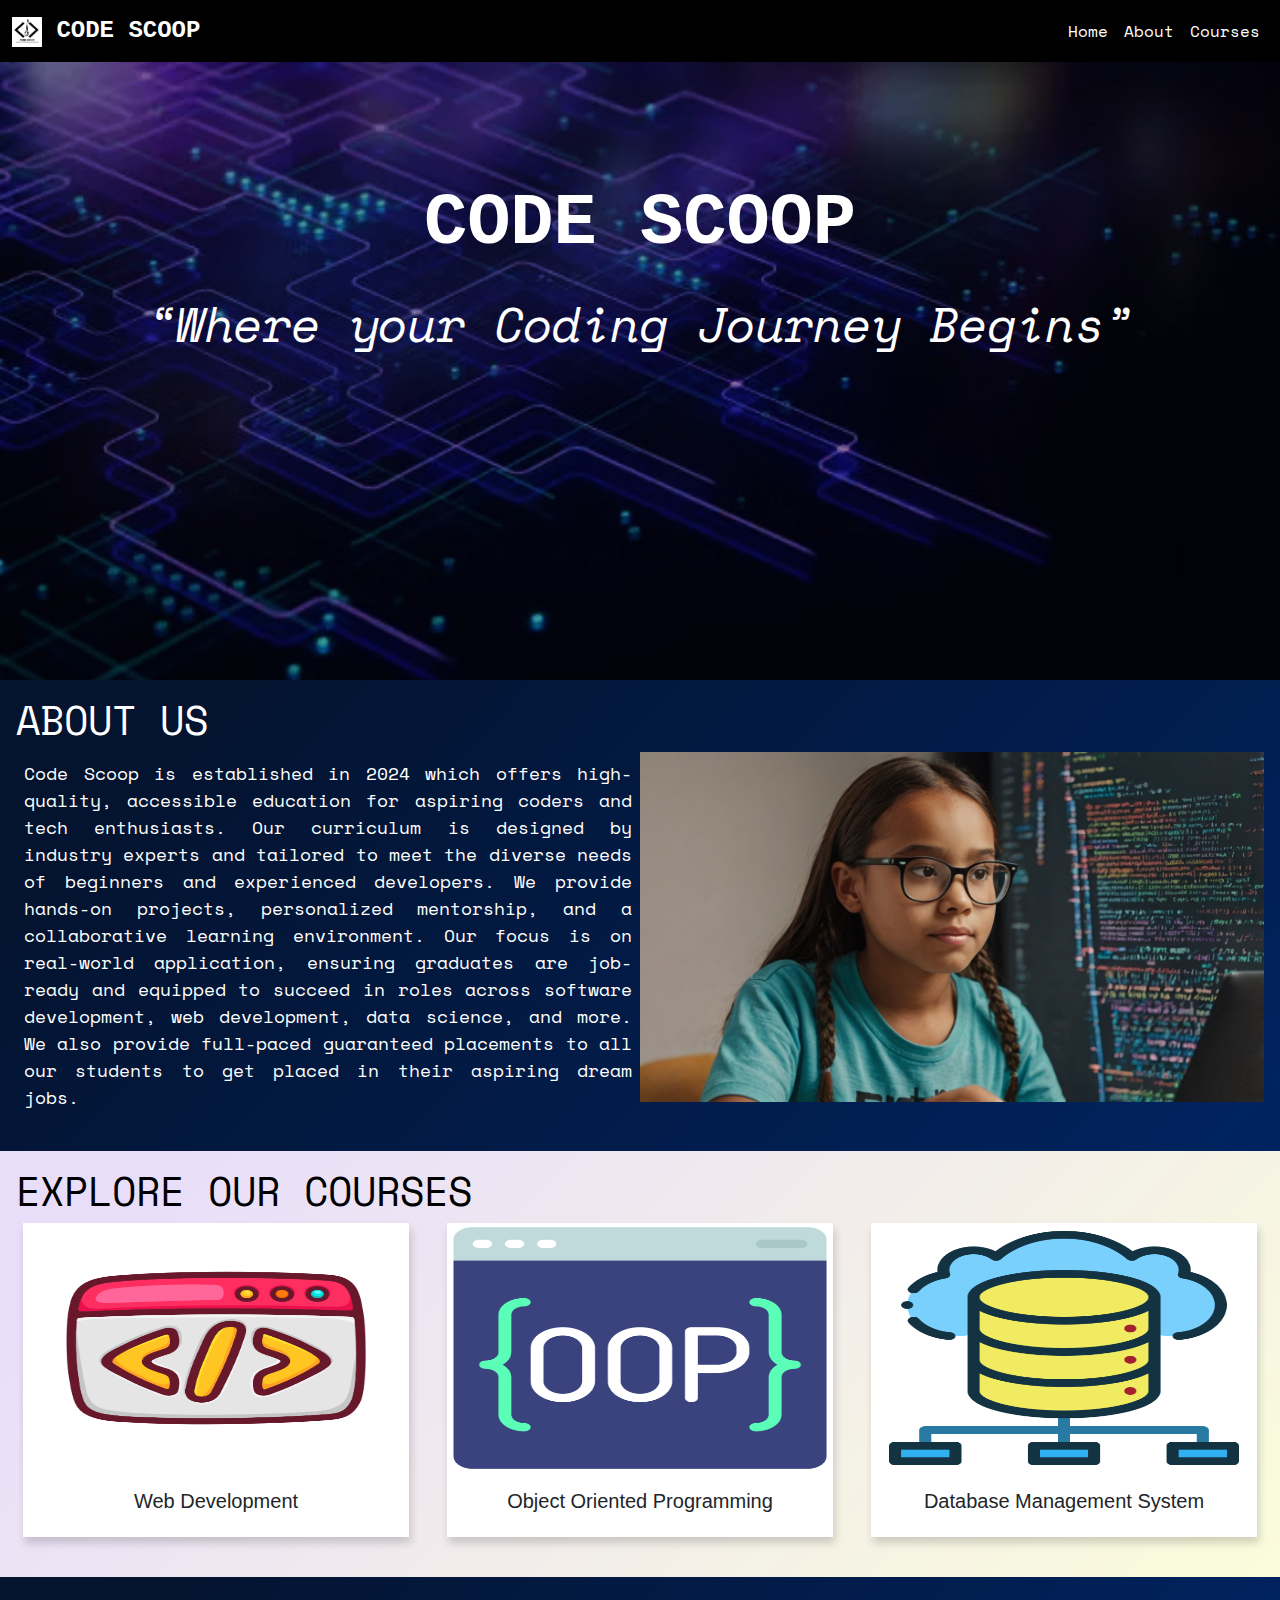
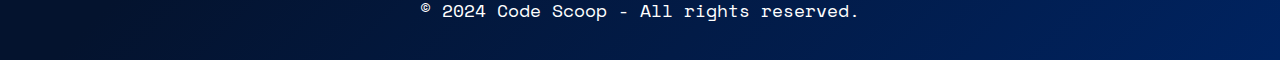
==== index.html @ 45367ae6 "first commit" ====
<!DOCTYPE html>
<html lang="en">
<head>
    <meta charset="UTF-8">
    <meta name="viewport" content="width=device-width, initial-scale=1.0">
    <title>Code Scoop - Home</title>
    <link rel="stylesheet" href="https://cdn.jsdelivr.net/npm/bootstrap-icons@1.11.3/font/bootstrap-icons.min.css">
    <link rel="stylesheet" href="https://cdnjs.cloudflare.com/ajax/libs/font-awesome/6.6.0/css/all.min.css" integrity="sha512-Kc323vGBEqzTmouAECnVceyQqyqdsSiqLQISBL29aUW4U/M7pSPA/gEUZQqv1cwx4OnYxTxve5UMg5GT6L4JJg==" crossorigin="anonymous" referrerpolicy="no-referrer" />
    <link rel="preconnect" href="https://fonts.googleapis.com">
    <link rel="preconnect" href="https://fonts.gstatic.com" crossorigin>
    <link href="https://fonts.googleapis.com/css2?family=Space+Mono:ital,wght@0,400;0,700;1,400;1,700&display=swap" rel="stylesheet">
    <link href="https://cdn.jsdelivr.net/npm/bootstrap@5.3.3/dist/css/bootstrap.min.css" rel="stylesheet" integrity="sha384-QWTKZyjpPEjISv5WaRU9OFeRpok6YctnYmDr5pNlyT2bRjXh0JMhjY6hW+ALEwIH" crossorigin="anonymous">
    <link rel="stylesheet" href="https://cdn.jsdelivr.net/npm/bootstrap-icons@1.3.0/font/bootstrap-icons.css">
    <link rel="stylesheet" href="https://cdnjs.cloudflare.com/ajax/libs/font-awesome/4.7.0/css/font-awesome.min.css">
  <link rel="stylesheet" href="style.css">
  <link rel="icon" type="image/x-icon" href="imgs/logo.png">
</head>
<body>
    <header>
        <nav class="navbar navbar-expand-lg fixed-top" data-bs-spy="scroll" data-bs-target="#navId">
            <div class="container-fluid">
              <a class="navbar-brand" href="index.html">
                <img src="imgs/logo.png" alt="Logo" width="30" height="30" class="d-inline-block align-text-top">
                CODE SCOOP</a>
              <button class="navbar-toggler" type="button" data-bs-toggle="collapse" style="border: none;"
              data-bs-target="#navbarNav" aria-controls="navbarNav" aria-expanded="false" aria-label="Toggle navigation">
                <span id="navbar-hamburger">
                  <i class="fa fa-bars" style="color: white;"></i>
                </span>
                <span id="navbar-close" style="display: none;">
                  <i class="fa fa-close" style="color: white;" ></i>
                </span>
              </button>
              <div class="collapse navbar-collapse" id="navbarNav">
                <ul class="navbar-nav nav-pills ms-auto" style="justify-content:end;">
                  <li class="nav-item">
                    <a class="nav-link active" href="#home">Home</a>
                  </li>
                  <li class="nav-item">
                    <a class="nav-link" href="#about">About</a>
                  </li>
                  <li class="nav-item">
                    <a class="nav-link" href="#courses">Courses</a>
                  </li>
                </ul>
              </div>
            </div>
          </nav>
    </header>
    
<div class="main" data-bs-spy="scroll" data-bs-target="#simple-list-example"
data-bs-offset="0" data-bs-smooth-scroll="true" class="scrollspy-example" tabindex="0">

    <section id="home">
      <div class="hero__section_container">
        <h1 class="display-2 fw-bold">CODE SCOOP</h1>
        <p class="display-5 fst-italic"><q>Where your Coding Journey Begins</q></p>
        
    </div>
    </section>

    <section id="about" class="p-3">
      <h1>ABOUT US</h1>
      <div class="ab1">
        <div class="ab2 p-2">
            <p>
              Code Scoop is established in 2024 which offers high-quality, accessible education for aspiring coders and tech enthusiasts.
              Our curriculum is designed by industry experts and tailored to meet the diverse needs of beginners and experienced developers. 
              We provide hands-on projects, personalized mentorship, and a collaborative learning environment. Our focus is on real-world 
              application, ensuring graduates are job-ready and equipped to succeed in roles across software development, web development, 
              data science, and more. We also provide full-paced guaranteed placements to all our students to get placed in their aspiring 
              dream jobs.      
            </p>
        </div>
        <div class="ab3 ">
            <img src="imgs/coding girl.jpg" width="100%" height="auto" alt="coding-girl">
        </div>
      </div>
    </section>

    <section id="courses" class="p-3">
      <h1>EXPLORE OUR COURSES</h1>
      <div class="row row-cols-1 row-cols-md-3 g-4">
        <div class="col">
          <div class="card">
          <img src="imgs/web-development.png" alt="web development">
                <div class="card-body">
                  <h5 class="card-title">Web Development</h5>
                </div>
              </div>
      </div>
    
      <div class="col">
        <div class="card">
          <img src="imgs/oops.png" alt="oops">
          <div class="card-body">
            <h5 class="card-title">Object Oriented Programming</h5>
          </div>
        </div>
      </div> 
    
      <div class="col">
        <div class="card">
          
          <img src="imgs/database.png" alt="dbms">
          <div class="card-body">
            <h5 class="card-title">Database Management System</h5>
          </div>
        </div>
      </div>
     
    </div>
    <br>
    
    </section>

   

    <footer class="fw-medium fs-4">
        <p>© 2024 Code Scoop - All rights reserved.</p>
    </footer>
</div>

<script src="script.js"></script>
<script src="https://cdn.jsdelivr.net/npm/bootstrap@5.3.3/dist/js/bootstrap.bundle.min.js" integrity="sha384-YvpcrYf0tY3lHB60NNkmXc5s9fDVZLESaAA55NDzOxhy9GkcIdslK1eN7N6jIeHz" crossorigin="anonymous"></script>
<script src="https://ajax.googleapis.com/ajax/libs/jquery/3.7.1/jquery.min.js"></script>
<script src="https://code.jquery.com/jquery-3.7.1.min.js" integrity="sha256-/JqT3SQfawRcv/BIHPThkBvs0OEvtFFmqPF/lYI/Cxo=" crossorigin="anonymous"></script>


</body>
</html>
---- style.css ----
body {
    margin: 0;
    padding: 0;
    background-color: #ffffff;
}

.navbar{
    background-color: #000;
}

.navbar-toggler:focus{
   border: none;
}


.navbar-toggler:active{
   border: none;
}

.navbar-brand{
    color: #ffffff;
    font-size: 24px;
    font-family:'Courier New', Courier, monospace;
    font-weight:bold;
}
.navbar-brand:hover{
    color: #ffffff;
}

.navbar .navbar-nav .nav-link{
    color: #ffffff;  
    background-color: #000000; 
    font-family: "Space Mono", monospace;
}

.navbar .navbar-nav .nav-link:hover{
    color: #ffffff;
    text-decoration: underline;
}

.navbar .navbar-nav .nav-link:active{
    color: #ffffff;
    background-color: #000000;
    text-decoration: underline;
}

.main{
    margin-top: 50px;
}

footer {
    color: #ffffff;
    background-image: linear-gradient(135deg, #04132e 10%, #002360 100%);
    text-align: center;
    padding: 20px;
    font-family: 'Trebuchet MS', 'Lucida Sans Unicode', 'Lucida Grande', 'Lucida Sans', Arial, sans-serif;
}

#courses,#contact{
    background-image: linear-gradient(135deg, #e9defa 10%, #fbfcdb 100%);
    color: #000000;
}

#home{
    background: url("imgs/header_bg.jpeg");
    background-size: cover;
    background-position: center;
    color:white;
    min-height: 70vh;
    font-family: "Space Mono", monospace;
    font-weight: 400;
}

#about, #testimonials{
    background-image: linear-gradient(135deg, #04132e 10%, #002360 100%);
    color: #fff;
}

.header_bg{
    width: 100%;
    height: 10%;
}

.hero__section_container{
    display:flex;
    flex-direction: column;
    align-items: center;
    justify-content: center;
    gap:20px;
    height: 450px;
}

.hero__section_container h1{
    font-family:'Courier New', Courier, monospace;
}

.hero__section_container button{
    height: 50px;
    padding: 12px;
    border: none;
    background-color: #093e99;
    color: #ffffff;
}

.hero__section_container button:hover{
    height: 50px;
    padding: 12px;
    border: none;
    background-color: #001232d6;
    border: #ffffff 2px solid;
    color: antiquewhite;
}

h1{
    font-family: "Space Mono", monospace;
    font-weight: 400;
}

.ab1{
    width: 100%;
    display: flex;
    flex-wrap: wrap;
}

.ab2{
    width: 50%;
    text-align: justify;
    font-size: 20px;
    font-family: "Space Mono", monospace;
    border:none;
}

.ab3{
    width: 50%;
    border:none;
}

#courses .col:hover{
    transform: scale(1.05);
    cursor: pointer;
}

.cr{
    color: #0a0316; 
    text-decoration: none;
    text-align: center;
}
    
.cr:hover{
    color: #0a0316; 
    text-decoration: underline;
}
    
#courses .card{
border: none;
}

#courses .card img{
    width: 100%;
    height: 250px;
    display: flex;
    align-items: center;
    justify-content: center;
}

p{
    font-size: 18px;
    font-family: "Space Mono", monospace;
}

#testimonials .carousel .card {
    border: none;
}

#testimonials .carousel .card .card-text{
    font-family: 'Trebuchet MS', 'Lucida Sans Unicode', 'Lucida Grande', 'Lucida Sans', Arial, sans-serif;
    text-align: justify;
}

#courses .card h5{
    font-family:"Work Sans", sans-serif;
    text-align: center;
    font-weight:lighter;
}

address{
    color: #000000;
}

form{
    border: none;
    padding: 25px;
    width: 100%;
    margin:auto;
}

.cn{
    width: 100%;
    display: flex;
    justify-content: space-between;
}

textarea{
    height: 150px;
    margin-bottom: 10px;
}

.cn input{
    width: 50%;
}

.social p{
    text-align: left;
}

#send_btn{
    background-color: rgb(1, 3, 55);
    color:white;
    border: none;
    width: 150px;
    height: 45px;
    border-radius: 5px;
    font-weight: 400;
    align-items: end;
    }
    
    #send_btn:hover{
    background-color: rgb(9, 12, 99);
    color:white;
    border: none;
    width: 150px;
    height: 45px;
    border-radius: 5px;
    font-weight: 400;
    }


input,textarea{
    width: 100%;
    padding: 12px 20px;
    margin: 15px 5px;
    border-radius: 10px;
    outline: none;
    border: none;
}

 a .bi{
    font-size: 1.5rem;
    cursor: pointer;
    color: #000;
 }

 .carousel-inner {
    padding: 1em;
  }
  .card {
    margin: 0 0.5em;
    border-radius: 0;
    box-shadow: 2px 6px 8px 0 rgba(22, 22, 26, 0.18);
    font-size: 0.9em;
  }
  
  .carousel-control-prev,
  .carousel-control-next {
    width: 6vh;
    height: 6vh;
    background-color: #e1e1e1;
    border-radius: 50%;
    top: 50%;
    transform: translateY(-50%);
    opacity: 0.5;
  }
  .carousel-control-prev:hover,
  .carousel-control-next:hover {
    opacity: 0.8;
  }

  .carousel-inner {
    padding: 1em;
  }


@media (max-width:1024px){
    .ab1{
        flex-direction: column;
    }

    .ab2{
        width: 100%;
        text-align: justify;
        border:none;
    }
    
    .ab3{
        width: 100%;
        border:none;
    }

    .cn{
        flex-direction: column;
    }

    .cn input{
        width:100%;
    }

    #send_btn{
        background-color: rgb(1, 3, 55);
        color:white;
        border: none;
        width: 100%;
        height: 45px;
        border-radius: 5px;
        font-weight: 400;
        align-items: end;
        margin-bottom: 20px;
        }
        
        #send_btn:hover{
        background-color: rgb(9, 12, 99);
        color:white;
        border: none;
        width: 100%;
        height: 45px;
        border-radius: 5px;
        font-weight: 400;
        }

        input,textarea{
            width: 100%;
            padding: 12px 20px;
            margin: 18px 5px;
            border-radius: 10px;
            outline: none;
            border: none;
            
        }
      
        #contact{
            flex-direction: column-reverse;
        }
}


.img-wrapper {
    max-width: 100%;
    height: 65vw;
    display: flex;
    justify-content: center;
    align-items: flex-start;
  }
  img {
    max-width: 100%;
    max-height: 100%;
  }


  @media screen and (min-width: 576px) {

    .img-wrapper {
      height: 21vw;
    }
    .carousel-inner {
        display: flex;
        width: 90%;
        margin-inline: auto;
        padding: 1em 0;
        overflow: hidden;
      }
      .carousel-item {
        display: block;
        margin-right: 0;
        flex: 0 0 calc(100% / 2);
      }
  }
  
  
  @media screen and (min-width: 1024px) {
    .carousel-item {
      display: block;
      margin-right: 0;
      flex: 0 0 calc(100% / 3);
    }
  }
  .carousel .card {
    margin: 0 0.5em;
    border: 0;
  }
  
  .carousel-control-prev,
  .carousel-control-next {
    width: 3rem;
    height: 3rem;
    background-color: grey;
    border-radius: 50%;
    top: 50%;
    transform: translateY(-50%);
  }
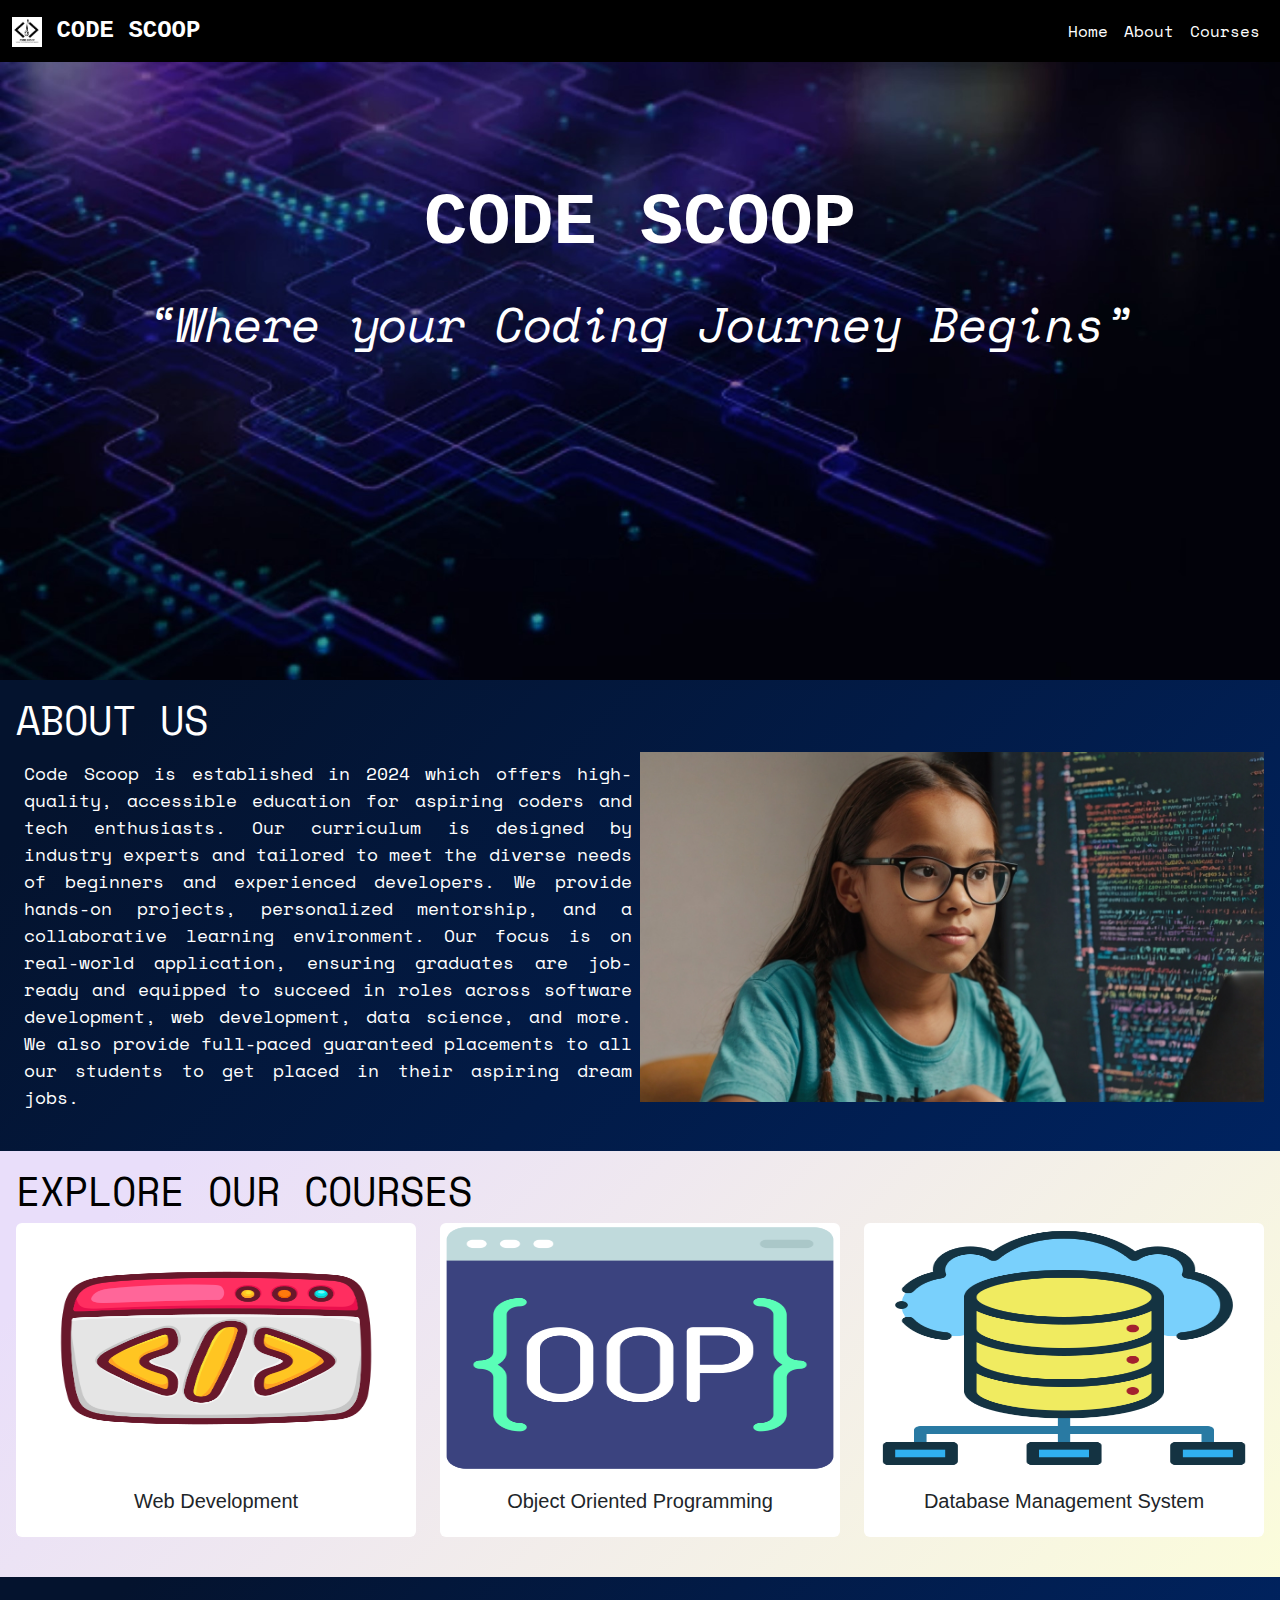
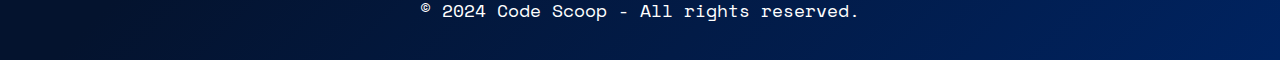
==== commit f3f377a5: "first commit" ====
--- a/index.html
+++ b/index.html
@@ -81,7 +81,9 @@
     <section id="courses" class="p-3">
       <h1>EXPLORE OUR COURSES</h1>
       <div class="row row-cols-1 row-cols-md-3 g-4">
-        <div class="col">
+ 
+        <!-- web -->
+         <div class="col" data-bs-toggle="modal" data-bs-target="#exampleModal">
           <div class="card">
           <img src="imgs/web-development.png" alt="web development">
                 <div class="card-body">
@@ -89,7 +91,24 @@
                 </div>
               </div>
       </div>
+
+      <div class="modal fade" id="exampleModal" tabindex="-1" aria-labelledby="exampleModalLabel" aria-hidden="true">
+        <div class="modal-dialog">
+          <div class="modal-content">
+            <div class="modal-header">
+              <h1 class="modal-title fs-5" id="exampleModalLabel1">Modal title</h1>
+              <button type="button" class="btn-close" data-bs-dismiss="modal" aria-label="Close"></button>
+            </div>
+            <div class="modal-body">
+              ...
+            </div>
+      
+          </div>
+        </div>
+      </div>
     
+
+        <!-- oops-->
       <div class="col">
         <div class="card">
           <img src="imgs/oops.png" alt="oops">
@@ -99,9 +118,10 @@
         </div>
       </div> 
     
+
+        <!--dbms -->
       <div class="col">
         <div class="card">
-          
           <img src="imgs/database.png" alt="dbms">
           <div class="card-body">
             <h5 class="card-title">Database Management System</h5>
@@ -113,8 +133,6 @@
     <br>
     
     </section>
-
-   
 
     <footer class="fw-medium fs-4">
         <p>© 2024 Code Scoop - All rights reserved.</p>
--- a/style.css
+++ b/style.css
@@ -56,10 +56,11 @@
     font-family: 'Trebuchet MS', 'Lucida Sans Unicode', 'Lucida Grande', 'Lucida Sans', Arial, sans-serif;
 }
 
-#courses,#contact{
+#courses{
     background-image: linear-gradient(135deg, #e9defa 10%, #fbfcdb 100%);
     color: #000000;
 }
+
 
 #home{
     background: url("imgs/header_bg.jpeg");
@@ -71,7 +72,7 @@
     font-weight: 400;
 }
 
-#about, #testimonials{
+#about{
     background-image: linear-gradient(135deg, #04132e 10%, #002360 100%);
     color: #fff;
 }
@@ -140,17 +141,7 @@
     cursor: pointer;
 }
 
-.cr{
-    color: #0a0316; 
-    text-decoration: none;
-    text-align: center;
-}
-    
-.cr:hover{
-    color: #0a0316; 
-    text-decoration: underline;
-}
-    
+
 #courses .card{
 border: none;
 }
@@ -168,231 +159,8 @@
     font-family: "Space Mono", monospace;
 }
 
-#testimonials .carousel .card {
-    border: none;
-}
-
-#testimonials .carousel .card .card-text{
-    font-family: 'Trebuchet MS', 'Lucida Sans Unicode', 'Lucida Grande', 'Lucida Sans', Arial, sans-serif;
-    text-align: justify;
-}
-
 #courses .card h5{
     font-family:"Work Sans", sans-serif;
     text-align: center;
     font-weight:lighter;
 }
-
-address{
-    color: #000000;
-}
-
-form{
-    border: none;
-    padding: 25px;
-    width: 100%;
-    margin:auto;
-}
-
-.cn{
-    width: 100%;
-    display: flex;
-    justify-content: space-between;
-}
-
-textarea{
-    height: 150px;
-    margin-bottom: 10px;
-}
-
-.cn input{
-    width: 50%;
-}
-
-.social p{
-    text-align: left;
-}
-
-#send_btn{
-    background-color: rgb(1, 3, 55);
-    color:white;
-    border: none;
-    width: 150px;
-    height: 45px;
-    border-radius: 5px;
-    font-weight: 400;
-    align-items: end;
-    }
-    
-    #send_btn:hover{
-    background-color: rgb(9, 12, 99);
-    color:white;
-    border: none;
-    width: 150px;
-    height: 45px;
-    border-radius: 5px;
-    font-weight: 400;
-    }
-
-
-input,textarea{
-    width: 100%;
-    padding: 12px 20px;
-    margin: 15px 5px;
-    border-radius: 10px;
-    outline: none;
-    border: none;
-}
-
- a .bi{
-    font-size: 1.5rem;
-    cursor: pointer;
-    color: #000;
- }
-
- .carousel-inner {
-    padding: 1em;
-  }
-  .card {
-    margin: 0 0.5em;
-    border-radius: 0;
-    box-shadow: 2px 6px 8px 0 rgba(22, 22, 26, 0.18);
-    font-size: 0.9em;
-  }
-  
-  .carousel-control-prev,
-  .carousel-control-next {
-    width: 6vh;
-    height: 6vh;
-    background-color: #e1e1e1;
-    border-radius: 50%;
-    top: 50%;
-    transform: translateY(-50%);
-    opacity: 0.5;
-  }
-  .carousel-control-prev:hover,
-  .carousel-control-next:hover {
-    opacity: 0.8;
-  }
-
-  .carousel-inner {
-    padding: 1em;
-  }
-
-
-@media (max-width:1024px){
-    .ab1{
-        flex-direction: column;
-    }
-
-    .ab2{
-        width: 100%;
-        text-align: justify;
-        border:none;
-    }
-    
-    .ab3{
-        width: 100%;
-        border:none;
-    }
-
-    .cn{
-        flex-direction: column;
-    }
-
-    .cn input{
-        width:100%;
-    }
-
-    #send_btn{
-        background-color: rgb(1, 3, 55);
-        color:white;
-        border: none;
-        width: 100%;
-        height: 45px;
-        border-radius: 5px;
-        font-weight: 400;
-        align-items: end;
-        margin-bottom: 20px;
-        }
-        
-        #send_btn:hover{
-        background-color: rgb(9, 12, 99);
-        color:white;
-        border: none;
-        width: 100%;
-        height: 45px;
-        border-radius: 5px;
-        font-weight: 400;
-        }
-
-        input,textarea{
-            width: 100%;
-            padding: 12px 20px;
-            margin: 18px 5px;
-            border-radius: 10px;
-            outline: none;
-            border: none;
-            
-        }
-      
-        #contact{
-            flex-direction: column-reverse;
-        }
-}
-
-
-.img-wrapper {
-    max-width: 100%;
-    height: 65vw;
-    display: flex;
-    justify-content: center;
-    align-items: flex-start;
-  }
-  img {
-    max-width: 100%;
-    max-height: 100%;
-  }
-
-
-  @media screen and (min-width: 576px) {
-
-    .img-wrapper {
-      height: 21vw;
-    }
-    .carousel-inner {
-        display: flex;
-        width: 90%;
-        margin-inline: auto;
-        padding: 1em 0;
-        overflow: hidden;
-      }
-      .carousel-item {
-        display: block;
-        margin-right: 0;
-        flex: 0 0 calc(100% / 2);
-      }
-  }
-  
-  
-  @media screen and (min-width: 1024px) {
-    .carousel-item {
-      display: block;
-      margin-right: 0;
-      flex: 0 0 calc(100% / 3);
-    }
-  }
-  .carousel .card {
-    margin: 0 0.5em;
-    border: 0;
-  }
-  
-  .carousel-control-prev,
-  .carousel-control-next {
-    width: 3rem;
-    height: 3rem;
-    background-color: grey;
-    border-radius: 50%;
-    top: 50%;
-    transform: translateY(-50%);
-  }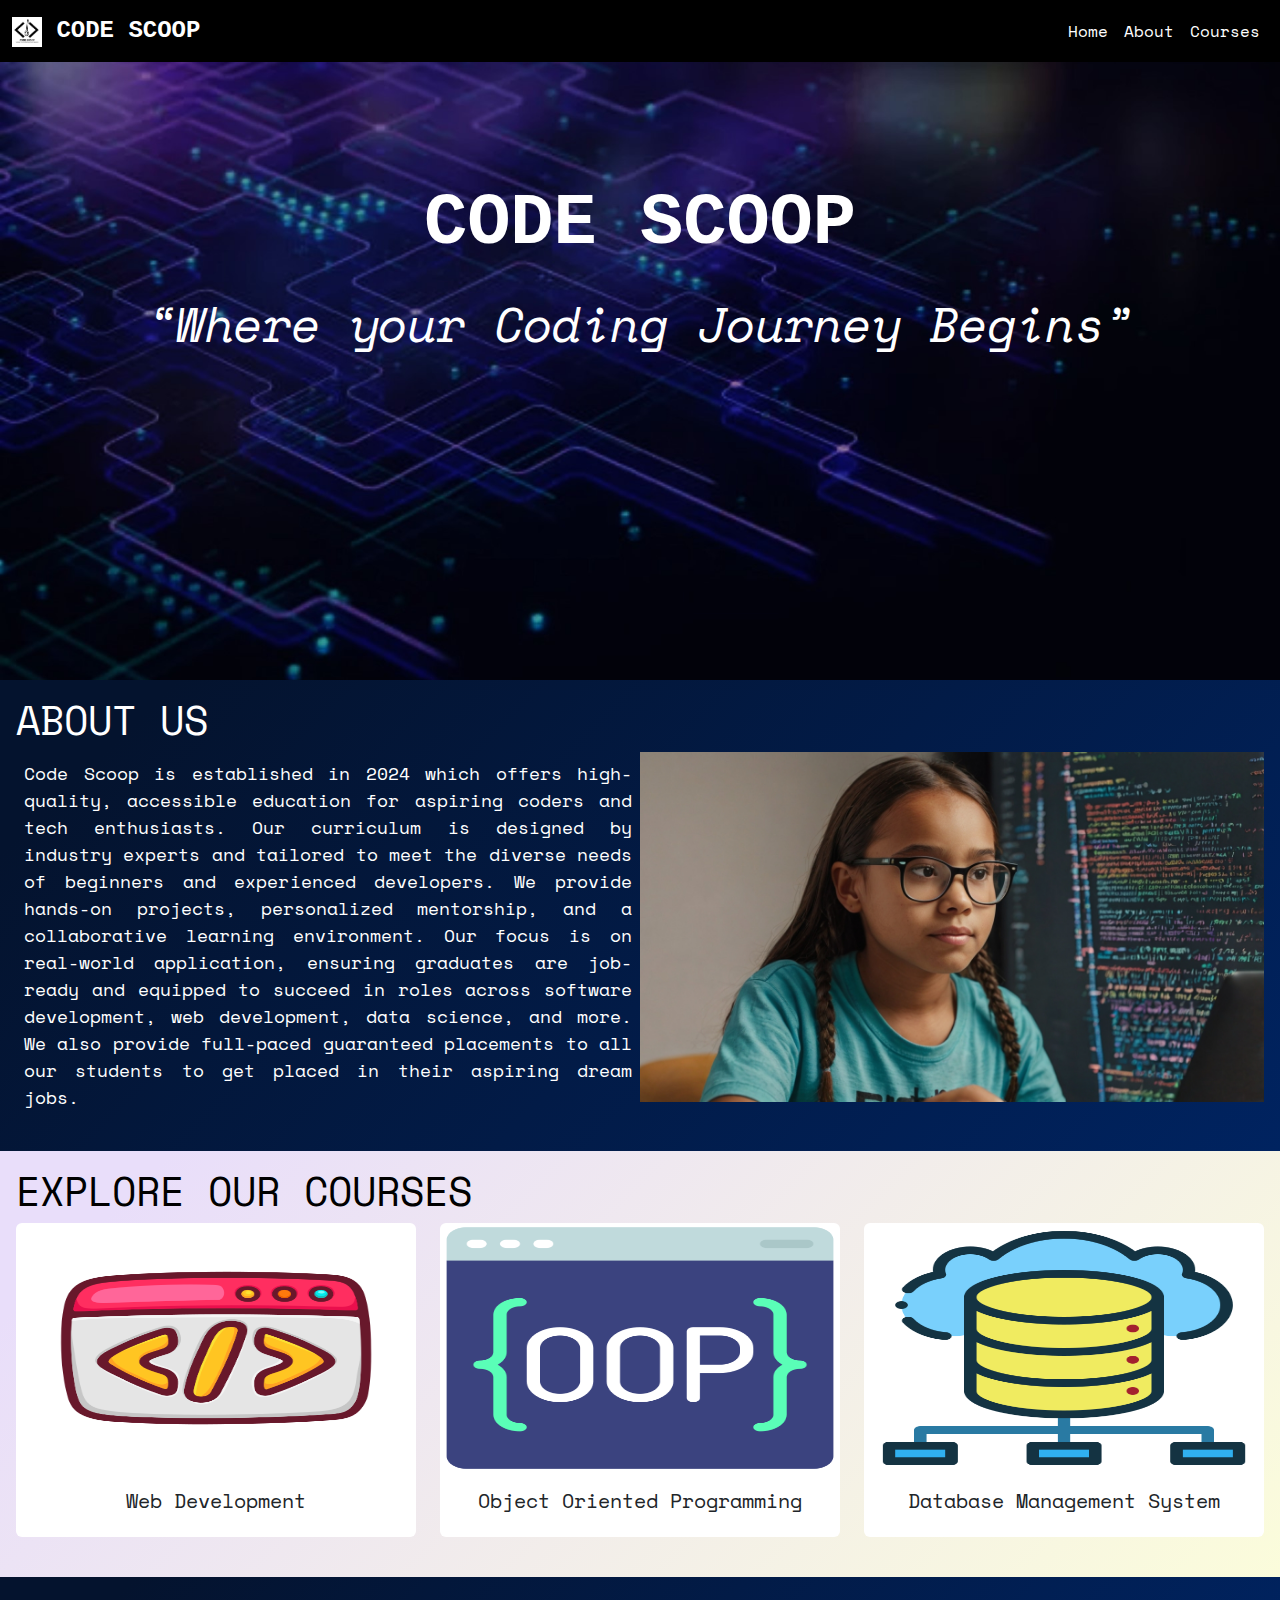
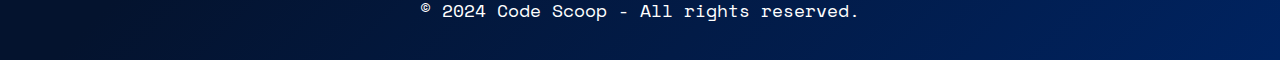
==== commit 8cf0844f: "second commit" ====
--- a/index.html
+++ b/index.html
@@ -54,7 +54,7 @@
     <section id="home">
       <div class="hero__section_container">
         <h1 class="display-2 fw-bold">CODE SCOOP</h1>
-        <p class="display-5 fst-italic"><q>Where your Coding Journey Begins</q></p>
+        <p class="display-5 fst-italic text-center"><q>Where your Coding Journey Begins</q></p>
         
     </div>
     </section>
@@ -83,7 +83,7 @@
       <div class="row row-cols-1 row-cols-md-3 g-4">
  
         <!-- web -->
-         <div class="col" data-bs-toggle="modal" data-bs-target="#exampleModal">
+         <div class="col" data-bs-toggle="modal" data-bs-target="#exampleModal1">
           <div class="card">
           <img src="imgs/web-development.png" alt="web development">
                 <div class="card-body">
@@ -92,15 +92,40 @@
               </div>
       </div>
 
-      <div class="modal fade" id="exampleModal" tabindex="-1" aria-labelledby="exampleModalLabel" aria-hidden="true">
-        <div class="modal-dialog">
+      <div class="modal fade" id="exampleModal1" tabindex="-1" aria-labelledby="exampleModalLabel" aria-hidden="true">
+        <div class="modal-dialog modal-dialog-centered">
           <div class="modal-content">
             <div class="modal-header">
-              <h1 class="modal-title fs-5" id="exampleModalLabel1">Modal title</h1>
+              <h1 class="modal-title fs-5" id="exampleModalLabel1">Web Development</h1>
               <button type="button" class="btn-close" data-bs-dismiss="modal" aria-label="Close"></button>
             </div>
             <div class="modal-body">
-              ...
+              <div class="row row-cols-1 row-cols-md-3 g-4">
+              
+                <a href="html.html">
+                <div class="col">
+                  <div class="card">
+                    <img width="144" height="144" src="https://img.icons8.com/color/144/html-5--v1.png" alt="html-5--v1"/>
+                  </div>
+                </div>
+              </a>
+
+              <a href="css.html">
+                <div class="col">
+                  <div class="card">
+                    <img width="144" height="144" src="https://img.icons8.com/color/144/css3.png" alt="css3"/>
+                  </div>
+                </div>
+              </a>
+
+              <a href="javascript.html">
+                <div class="col">
+                  <div class="card">
+                    <img width="144" height="144" src="https://img.icons8.com/color/144/javascript--v1.png" alt="javascript--v1"/>
+                  </div>
+                </div>
+              </div>
+            </a>
             </div>
       
           </div>
@@ -109,7 +134,7 @@
     
 
         <!-- oops-->
-      <div class="col">
+      <div class="col" data-bs-toggle="modal" data-bs-target="#exampleModal2">
         <div class="card">
           <img src="imgs/oops.png" alt="oops">
           <div class="card-body">
@@ -118,9 +143,48 @@
         </div>
       </div> 
     
+      <div class="modal fade" id="exampleModal2" tabindex="-1" aria-labelledby="exampleModalLabel" aria-hidden="true">
+        <div class="modal-dialog modal-dialog-centered">
+          <div class="modal-content">
+            <div class="modal-header">
+              <h1 class="modal-title fs-5" id="exampleModalLabel2">Object Oriented Programming</h1>
+              <button type="button" class="btn-close" data-bs-dismiss="modal" aria-label="Close"></button>
+            </div>
+            <div class="modal-body">
+              <div class="row row-cols-1 row-cols-md-3 g-4">
+                
+                <a href="cpp.html">
+                <div class="col">
+                  <div class="card">
+                    <img width="144" height="144" src="https://img.icons8.com/fluency/144/c-plus-plus-logo.png" alt="c-plus-plus-logo"/>
+                  </div>
+                </div>
+              </a>
+
+              <a href="java.html">
+                <div class="col">
+                  <div class="card">
+                    <img width="144" height="144" src="https://img.icons8.com/color/144/java-coffee-cup-logo--v1.png" alt="java-coffee-cup-logo--v1"/>                  
+                  </div>
+                </div>
+              </a>
+              
+              <a href="python.html">
+                <div class="col">
+                  <div class="card">
+                    <img width="144" height="144" src="https://img.icons8.com/color/144/python--v1.png" alt="python--v1"/>
+                  </div>
+                </div>
+              </a>
+              </div>
+            </div>
+      
+          </div>
+        </div>
+      </div>
 
         <!--dbms -->
-      <div class="col">
+      <div class="col" data-bs-toggle="modal" data-bs-target="#exampleModal3">
         <div class="card">
           <img src="imgs/database.png" alt="dbms">
           <div class="card-body">
@@ -129,6 +193,34 @@
         </div>
       </div>
      
+      <div class="modal fade" id="exampleModal3" tabindex="-1" aria-labelledby="exampleModalLabel" aria-hidden="true">
+        <div class="modal-dialog modal-dialog-centered">
+          <div class="modal-content">
+            <div class="modal-header">
+              <h1 class="modal-title fs-5" id="exampleModalLabel3">Database Management System</h1>
+              <button type="button" class="btn-close" data-bs-dismiss="modal" aria-label="Close"></button>
+            </div>
+            <div class="modal-body">
+              <div class="row row-cols-1 row-cols-md-2 g-4">
+                <a href="mysql.html">
+                <div class="col">
+                  <div class="card">
+                    <img width="144" height="144" src="https://img.icons8.com/color/144/mysql-logo.png" alt="mysql-logo"/>                  </div>
+                </div>
+              </a>
+
+              <a href="mongodb.html">
+                <div class="col">
+                  <div class="card">
+                    <img width="144" height="144" src="https://img.icons8.com/color/144/mongodb.png" alt="mongodb"/>                  </div>
+                </div>
+              </div>
+            </div>
+          </a>
+          </div>
+        </div>
+      </div>
+
     </div>
     <br>
     
--- a/style.css
+++ b/style.css
@@ -19,10 +19,18 @@
 
 .navbar-brand{
     color: #ffffff;
+    background-color: #000000;
     font-size: 24px;
     font-family:'Courier New', Courier, monospace;
     font-weight:bold;
 }
+
+.navbar-brand:hover{
+    color: #ffffff;
+}
+
+
+
 .navbar-brand:hover{
     color: #ffffff;
 }
@@ -141,7 +149,6 @@
     cursor: pointer;
 }
 
-
 #courses .card{
 border: none;
 }
@@ -160,7 +167,25 @@
 }
 
 #courses .card h5{
-    font-family:"Work Sans", sans-serif;
+    font-family: "Space Mono", monospace;
     text-align: center;
     font-weight:lighter;
 }
+
+
+@media (max-width:1024px){
+    .ab1{
+        flex-direction: column-reverse;
+    }
+
+    .ab2{
+        width: 100%;
+        text-align: justify;
+        border:none;
+    }
+    
+    .ab3{
+        width: 100%;
+        border:none;
+    }
+}